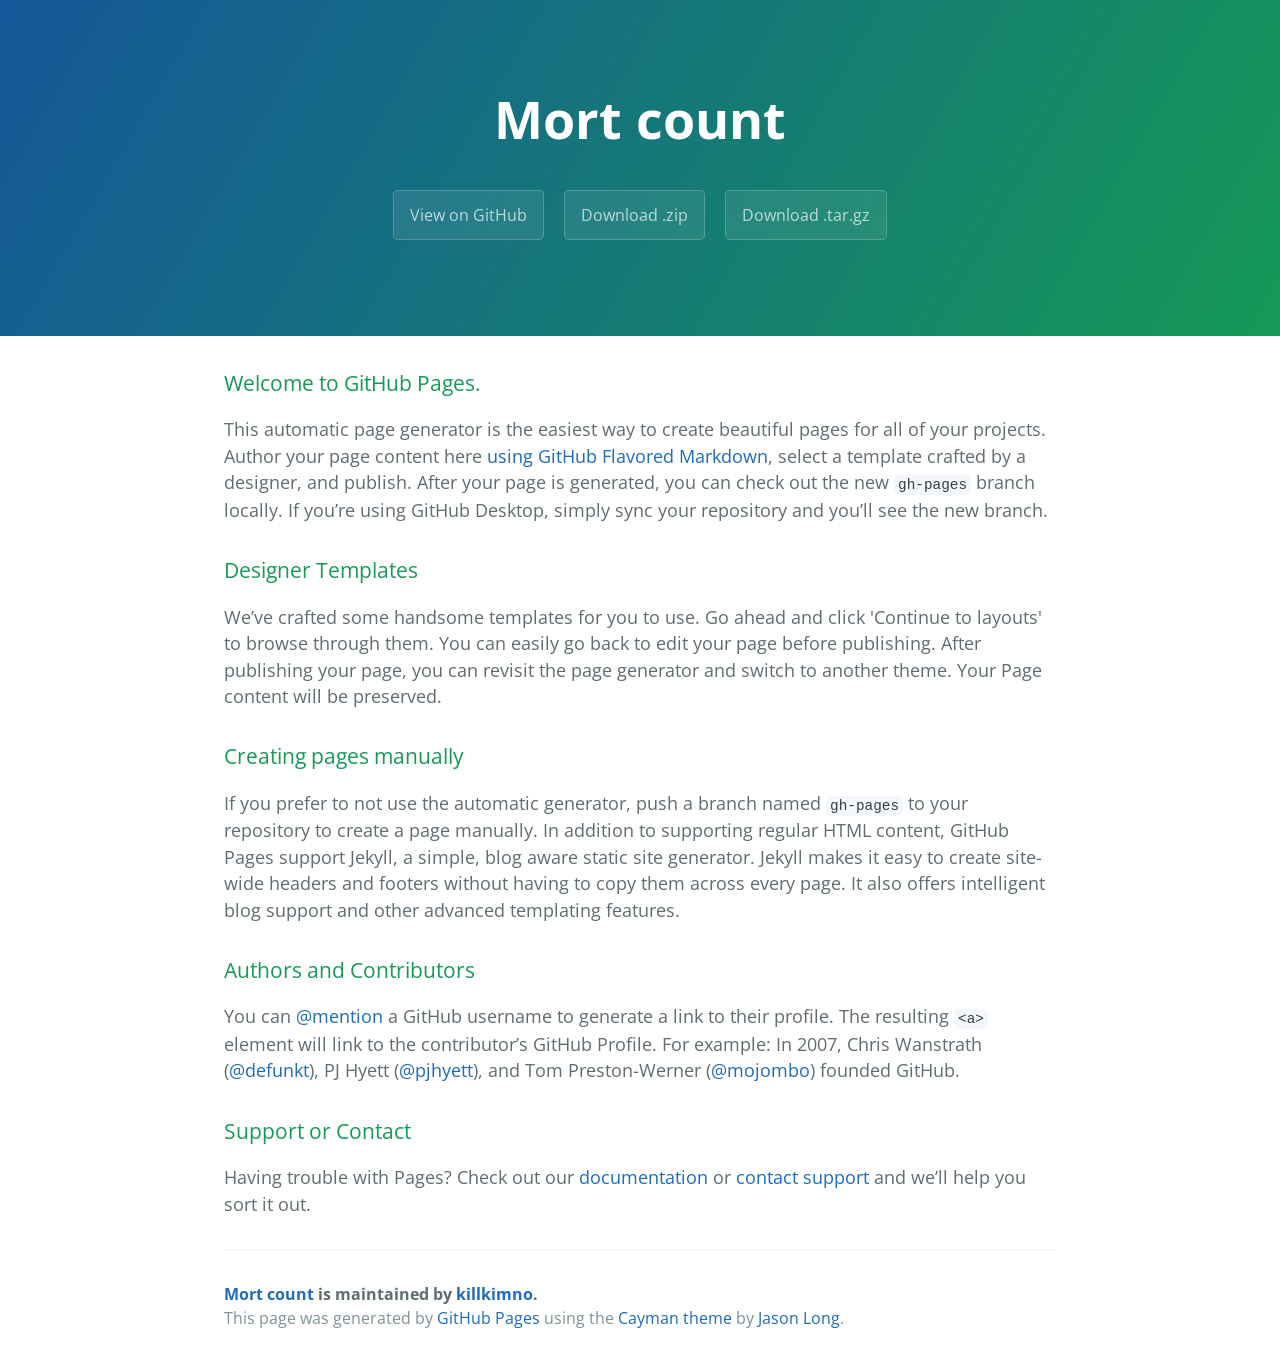
==== MORT_VERSION/index.html @ 8744beb5 "갱신" ====
<!DOCTYPE html>
<html lang="en-us">
  <head>
    <meta charset="UTF-8">
    <title>Mort count by killkimno</title>
    <meta name="viewport" content="width=device-width, initial-scale=1">
    <link rel="stylesheet" type="text/css" href="stylesheets/normalize.css" media="screen">
    <link href='https://fonts.googleapis.com/css?family=Open+Sans:400,700' rel='stylesheet' type='text/css'>
    <link rel="stylesheet" type="text/css" href="stylesheets/stylesheet.css" media="screen">
    <link rel="stylesheet" type="text/css" href="stylesheets/github-light.css" media="screen">
  </head>
  <body>
    <section class="page-header">
      <h1 class="project-name">Mort count</h1>
      <h2 class="project-tagline"></h2>
      <a href="https://github.com/killkimno/MORT_COUNT" class="btn">View on GitHub</a>
      <a href="https://github.com/killkimno/MORT_COUNT/zipball/master" class="btn">Download .zip</a>
      <a href="https://github.com/killkimno/MORT_COUNT/tarball/master" class="btn">Download .tar.gz</a>
    </section>

    <section class="main-content">
      <h3>
<a id="welcome-to-github-pages" class="anchor" href="#welcome-to-github-pages" aria-hidden="true"><span aria-hidden="true" class="octicon octicon-link"></span></a>Welcome to GitHub Pages.</h3>

<p>This automatic page generator is the easiest way to create beautiful pages for all of your projects. Author your page content here <a href="https://guides.github.com/features/mastering-markdown/">using GitHub Flavored Markdown</a>, select a template crafted by a designer, and publish. After your page is generated, you can check out the new <code>gh-pages</code> branch locally. If you’re using GitHub Desktop, simply sync your repository and you’ll see the new branch.</p>

<h3>
<a id="designer-templates" class="anchor" href="#designer-templates" aria-hidden="true"><span aria-hidden="true" class="octicon octicon-link"></span></a>Designer Templates</h3>

<p>We’ve crafted some handsome templates for you to use. Go ahead and click 'Continue to layouts' to browse through them. You can easily go back to edit your page before publishing. After publishing your page, you can revisit the page generator and switch to another theme. Your Page content will be preserved.</p>

<h3>
<a id="creating-pages-manually" class="anchor" href="#creating-pages-manually" aria-hidden="true"><span aria-hidden="true" class="octicon octicon-link"></span></a>Creating pages manually</h3>

<p>If you prefer to not use the automatic generator, push a branch named <code>gh-pages</code> to your repository to create a page manually. In addition to supporting regular HTML content, GitHub Pages support Jekyll, a simple, blog aware static site generator. Jekyll makes it easy to create site-wide headers and footers without having to copy them across every page. It also offers intelligent blog support and other advanced templating features.</p>

<h3>
<a id="authors-and-contributors" class="anchor" href="#authors-and-contributors" aria-hidden="true"><span aria-hidden="true" class="octicon octicon-link"></span></a>Authors and Contributors</h3>

<p>You can <a href="https://github.com/blog/821" class="user-mention">@mention</a> a GitHub username to generate a link to their profile. The resulting <code>&lt;a&gt;</code> element will link to the contributor’s GitHub Profile. For example: In 2007, Chris Wanstrath (<a href="https://github.com/defunkt" class="user-mention">@defunkt</a>), PJ Hyett (<a href="https://github.com/pjhyett" class="user-mention">@pjhyett</a>), and Tom Preston-Werner (<a href="https://github.com/mojombo" class="user-mention">@mojombo</a>) founded GitHub.</p>

<h3>
<a id="support-or-contact" class="anchor" href="#support-or-contact" aria-hidden="true"><span aria-hidden="true" class="octicon octicon-link"></span></a>Support or Contact</h3>

<p>Having trouble with Pages? Check out our <a href="https://help.github.com/pages">documentation</a> or <a href="https://github.com/contact">contact support</a> and we’ll help you sort it out.</p>

      <footer class="site-footer">
        <span class="site-footer-owner"><a href="https://github.com/killkimno/MORT_COUNT">Mort count</a> is maintained by <a href="https://github.com/killkimno">killkimno</a>.</span>

        <span class="site-footer-credits">This page was generated by <a href="https://pages.github.com">GitHub Pages</a> using the <a href="https://github.com/jasonlong/cayman-theme">Cayman theme</a> by <a href="https://twitter.com/jasonlong">Jason Long</a>.</span>
      </footer>

    </section>

  
  </body>
</html>
---- MORT_VERSION/stylesheets/stylesheet.css ----
* {
  box-sizing: border-box; }

body {
  padding: 0;
  margin: 0;
  font-family: "Open Sans", "Helvetica Neue", Helvetica, Arial, sans-serif;
  font-size: 16px;
  line-height: 1.5;
  color: #606c71; }

a {
  color: #1e6bb8;
  text-decoration: none; }
  a:hover {
    text-decoration: underline; }

.btn {
  display: inline-block;
  margin-bottom: 1rem;
  color: rgba(255, 255, 255, 0.7);
  background-color: rgba(255, 255, 255, 0.08);
  border-color: rgba(255, 255, 255, 0.2);
  border-style: solid;
  border-width: 1px;
  border-radius: 0.3rem;
  transition: color 0.2s, background-color 0.2s, border-color 0.2s; }
  .btn + .btn {
    margin-left: 1rem; }

.btn:hover {
  color: rgba(255, 255, 255, 0.8);
  text-decoration: none;
  background-color: rgba(255, 255, 255, 0.2);
  border-color: rgba(255, 255, 255, 0.3); }

@media screen and (min-width: 64em) {
  .btn {
    padding: 0.75rem 1rem; } }

@media screen and (min-width: 42em) and (max-width: 64em) {
  .btn {
    padding: 0.6rem 0.9rem;
    font-size: 0.9rem; } }

@media screen and (max-width: 42em) {
  .btn {
    display: block;
    width: 100%;
    padding: 0.75rem;
    font-size: 0.9rem; }
    .btn + .btn {
      margin-top: 1rem;
      margin-left: 0; } }

.page-header {
  color: #fff;
  text-align: center;
  background-color: #159957;
  background-image: linear-gradient(120deg, #155799, #159957); }

@media screen and (min-width: 64em) {
  .page-header {
    padding: 5rem 6rem; } }

@media screen and (min-width: 42em) and (max-width: 64em) {
  .page-header {
    padding: 3rem 4rem; } }

@media screen and (max-width: 42em) {
  .page-header {
    padding: 2rem 1rem; } }

.project-name {
  margin-top: 0;
  margin-bottom: 0.1rem; }

@media screen and (min-width: 64em) {
  .project-name {
    font-size: 3.25rem; } }

@media screen and (min-width: 42em) and (max-width: 64em) {
  .project-name {
    font-size: 2.25rem; } }

@media screen and (max-width: 42em) {
  .project-name {
    font-size: 1.75rem; } }

.project-tagline {
  margin-bottom: 2rem;
  font-weight: normal;
  opacity: 0.7; }

@media screen and (min-width: 64em) {
  .project-tagline {
    font-size: 1.25rem; } }

@media screen and (min-width: 42em) and (max-width: 64em) {
  .project-tagline {
    font-size: 1.15rem; } }

@media screen and (max-width: 42em) {
  .project-tagline {
    font-size: 1rem; } }

.main-content :first-child {
  margin-top: 0; }
.main-content img {
  max-width: 100%; }
.main-content h1, .main-content h2, .main-content h3, .main-content h4, .main-content h5, .main-content h6 {
  margin-top: 2rem;
  margin-bottom: 1rem;
  font-weight: normal;
  color: #159957; }
.main-content p {
  margin-bottom: 1em; }
.main-content code {
  padding: 2px 4px;
  font-family: Consolas, "Liberation Mono", Menlo, Courier, monospace;
  font-size: 0.9rem;
  color: #383e41;
  background-color: #f3f6fa;
  border-radius: 0.3rem; }
.main-content pre {
  padding: 0.8rem;
  margin-top: 0;
  margin-bottom: 1rem;
  font: 1rem Consolas, "Liberation Mono", Menlo, Courier, monospace;
  color: #567482;
  word-wrap: normal;
  background-color: #f3f6fa;
  border: solid 1px #dce6f0;
  border-radius: 0.3rem; }
  .main-content pre > code {
    padding: 0;
    margin: 0;
    font-size: 0.9rem;
    color: #567482;
    word-break: normal;
    white-space: pre;
    background: transparent;
    border: 0; }
.main-content .highlight {
  margin-bottom: 1rem; }
  .main-content .highlight pre {
    margin-bottom: 0;
    word-break: normal; }
.main-content .highlight pre, .main-content pre {
  padding: 0.8rem;
  overflow: auto;
  font-size: 0.9rem;
  line-height: 1.45;
  border-radius: 0.3rem; }
.main-content pre code, .main-content pre tt {
  display: inline;
  max-width: initial;
  padding: 0;
  margin: 0;
  overflow: initial;
  line-height: inherit;
  word-wrap: normal;
  background-color: transparent;
  border: 0; }
  .main-content pre code:before, .main-content pre code:after, .main-content pre tt:before, .main-content pre tt:after {
    content: normal; }
.main-content ul, .main-content ol {
  margin-top: 0; }
.main-content blockquote {
  padding: 0 1rem;
  margin-left: 0;
  color: #819198;
  border-left: 0.3rem solid #dce6f0; }
  .main-content blockquote > :first-child {
    margin-top: 0; }
  .main-content blockquote > :last-child {
    margin-bottom: 0; }
.main-content table {
  display: block;
  width: 100%;
  overflow: auto;
  word-break: normal;
  word-break: keep-all; }
  .main-content table th {
    font-weight: bold; }
  .main-content table th, .main-content table td {
    padding: 0.5rem 1rem;
    border: 1px solid #e9ebec; }
.main-content dl {
  padding: 0; }
  .main-content dl dt {
    padding: 0;
    margin-top: 1rem;
    font-size: 1rem;
    font-weight: bold; }
  .main-content dl dd {
    padding: 0;
    margin-bottom: 1rem; }
.main-content hr {
  height: 2px;
  padding: 0;
  margin: 1rem 0;
  background-color: #eff0f1;
  border: 0; }

@media screen and (min-width: 64em) {
  .main-content {
    max-width: 64rem;
    padding: 2rem 6rem;
    margin: 0 auto;
    font-size: 1.1rem; } }

@media screen and (min-width: 42em) and (max-width: 64em) {
  .main-content {
    padding: 2rem 4rem;
    font-size: 1.1rem; } }

@media screen and (max-width: 42em) {
  .main-content {
    padding: 2rem 1rem;
    font-size: 1rem; } }

.site-footer {
  padding-top: 2rem;
  margin-top: 2rem;
  border-top: solid 1px #eff0f1; }

.site-footer-owner {
  display: block;
  font-weight: bold; }

.site-footer-credits {
  color: #819198; }

@media screen and (min-width: 64em) {
  .site-footer {
    font-size: 1rem; } }

@media screen and (min-width: 42em) and (max-width: 64em) {
  .site-footer {
    font-size: 1rem; } }

@media screen and (max-width: 42em) {
  .site-footer {
    font-size: 0.9rem; } }
---- MORT_VERSION/stylesheets/github-light.css ----
/*
   Copyright 2014 GitHub Inc.

   Licensed under the Apache License, Version 2.0 (the "License");
   you may not use this file except in compliance with the License.
   You may obtain a copy of the License at

       http://www.apache.org/licenses/LICENSE-2.0

   Unless required by applicable law or agreed to in writing, software
   distributed under the License is distributed on an "AS IS" BASIS,
   WITHOUT WARRANTIES OR CONDITIONS OF ANY KIND, either express or implied.
   See the License for the specific language governing permissions and
   limitations under the License.

*/

.pl-c /* comment */ {
  color: #969896;
}

.pl-c1      /* constant, markup.raw, meta.diff.header, meta.module-reference, meta.property-name, support, support.constant, support.variable, variable.other.constant */,
.pl-s .pl-v /* string variable */ {
  color: #0086b3;
}

.pl-e  /* entity */,
.pl-en /* entity.name */ {
  color: #795da3;
}

.pl-s .pl-s1 /* string source */,
.pl-smi      /* storage.modifier.import, storage.modifier.package, storage.type.java, variable.other, variable.parameter.function */ {
  color: #333;
}

.pl-ent /* entity.name.tag */ {
  color: #63a35c;
}

.pl-k /* keyword, storage, storage.type */ {
  color: #a71d5d;
}

.pl-pds              /* punctuation.definition.string, string.regexp.character-class */,
.pl-s                /* string */,
.pl-s .pl-pse .pl-s1 /* string punctuation.section.embedded source */,
.pl-sr               /* string.regexp */,
.pl-sr .pl-cce       /* string.regexp constant.character.escape */,
.pl-sr .pl-sra       /* string.regexp string.regexp.arbitrary-repitition */,
.pl-sr .pl-sre       /* string.regexp source.ruby.embedded */ {
  color: #183691;
}

.pl-v /* variable */ {
  color: #ed6a43;
}

.pl-id /* invalid.deprecated */ {
  color: #b52a1d;
}

.pl-ii /* invalid.illegal */ {
  background-color: #b52a1d;
  color: #f8f8f8;
}

.pl-sr .pl-cce /* string.regexp constant.character.escape */ {
  color: #63a35c;
  font-weight: bold;
}

.pl-ml /* markup.list */ {
  color: #693a17;
}

.pl-mh        /* markup.heading */,
.pl-mh .pl-en /* markup.heading entity.name */,
.pl-ms        /* meta.separator */ {
  color: #1d3e81;
  font-weight: bold;
}

.pl-mq /* markup.quote */ {
  color: #008080;
}

.pl-mi /* markup.italic */ {
  color: #333;
  font-style: italic;
}

.pl-mb /* markup.bold */ {
  color: #333;
  font-weight: bold;
}

.pl-md /* markup.deleted, meta.diff.header.from-file */ {
  background-color: #ffecec;
  color: #bd2c00;
}

.pl-mi1 /* markup.inserted, meta.diff.header.to-file */ {
  background-color: #eaffea;
  color: #55a532;
}

.pl-mdr /* meta.diff.range */ {
  color: #795da3;
  font-weight: bold;
}

.pl-mo /* meta.output */ {
  color: #1d3e81;
}
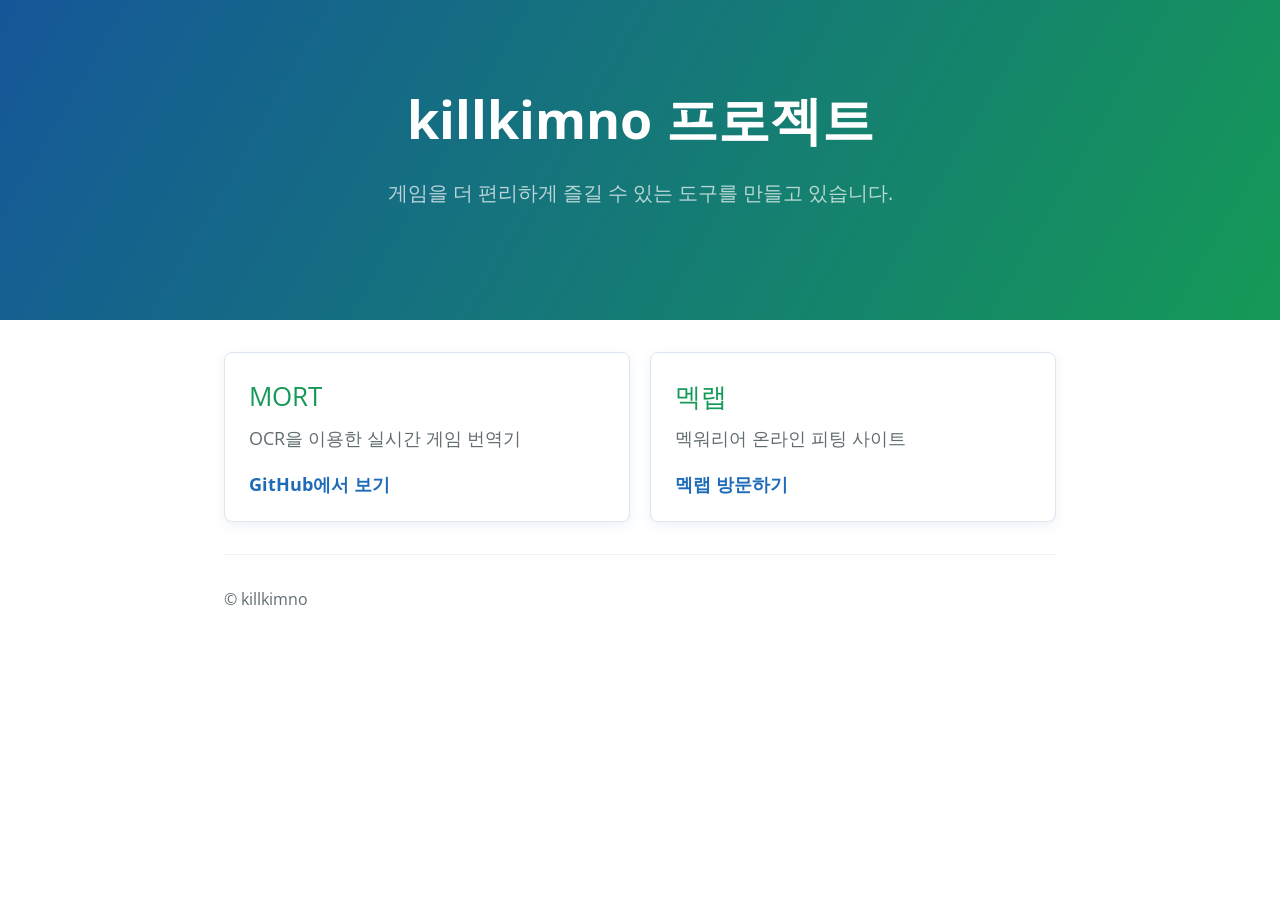
==== commit b31a01a5: "프로젝트 소개 페이지 업데이트" ====
--- a/MORT_VERSION/index.html
+++ b/MORT_VERSION/index.html
@@ -1,57 +1,38 @@
 <!DOCTYPE html>
-<html lang="en-us">
+<html lang="ko">
   <head>
     <meta charset="UTF-8">
-    <title>Mort count by killkimno</title>
     <meta name="viewport" content="width=device-width, initial-scale=1">
+    <meta name="description" content="killkimno가 만든 게임 관련 프로젝트를 소개합니다.">
+    <title>killkimno 프로젝트</title>
     <link rel="stylesheet" type="text/css" href="stylesheets/normalize.css" media="screen">
-    <link href='https://fonts.googleapis.com/css?family=Open+Sans:400,700' rel='stylesheet' type='text/css'>
+    <link href="https://fonts.googleapis.com/css?family=Open+Sans:400,700" rel="stylesheet" type="text/css">
     <link rel="stylesheet" type="text/css" href="stylesheets/stylesheet.css" media="screen">
-    <link rel="stylesheet" type="text/css" href="stylesheets/github-light.css" media="screen">
   </head>
   <body>
-    <section class="page-header">
-      <h1 class="project-name">Mort count</h1>
-      <h2 class="project-tagline"></h2>
-      <a href="https://github.com/killkimno/MORT_COUNT" class="btn">View on GitHub</a>
-      <a href="https://github.com/killkimno/MORT_COUNT/zipball/master" class="btn">Download .zip</a>
-      <a href="https://github.com/killkimno/MORT_COUNT/tarball/master" class="btn">Download .tar.gz</a>
-    </section>
+    <header class="page-header">
+      <h1 class="project-name">killkimno 프로젝트</h1>
+      <p class="project-tagline">게임을 더 편리하게 즐길 수 있는 도구를 만들고 있습니다.</p>
+    </header>
 
-    <section class="main-content">
-      <h3>
-<a id="welcome-to-github-pages" class="anchor" href="#welcome-to-github-pages" aria-hidden="true"><span aria-hidden="true" class="octicon octicon-link"></span></a>Welcome to GitHub Pages.</h3>
+    <main class="main-content">
+      <section class="project-list" aria-label="프로젝트 목록">
+        <article class="project-card">
+          <h2>MORT</h2>
+          <p>OCR을 이용한 실시간 게임 번역기</p>
+          <a class="project-link" href="https://github.com/kmonkeyhead/MORT">GitHub에서 보기</a>
+        </article>
 
-<p>This automatic page generator is the easiest way to create beautiful pages for all of your projects. Author your page content here <a href="https://guides.github.com/features/mastering-markdown/">using GitHub Flavored Markdown</a>, select a template crafted by a designer, and publish. After your page is generated, you can check out the new <code>gh-pages</code> branch locally. If you’re using GitHub Desktop, simply sync your repository and you’ll see the new branch.</p>
-
-<h3>
-<a id="designer-templates" class="anchor" href="#designer-templates" aria-hidden="true"><span aria-hidden="true" class="octicon octicon-link"></span></a>Designer Templates</h3>
-
-<p>We’ve crafted some handsome templates for you to use. Go ahead and click 'Continue to layouts' to browse through them. You can easily go back to edit your page before publishing. After publishing your page, you can revisit the page generator and switch to another theme. Your Page content will be preserved.</p>
-
-<h3>
-<a id="creating-pages-manually" class="anchor" href="#creating-pages-manually" aria-hidden="true"><span aria-hidden="true" class="octicon octicon-link"></span></a>Creating pages manually</h3>
-
-<p>If you prefer to not use the automatic generator, push a branch named <code>gh-pages</code> to your repository to create a page manually. In addition to supporting regular HTML content, GitHub Pages support Jekyll, a simple, blog aware static site generator. Jekyll makes it easy to create site-wide headers and footers without having to copy them across every page. It also offers intelligent blog support and other advanced templating features.</p>
-
-<h3>
-<a id="authors-and-contributors" class="anchor" href="#authors-and-contributors" aria-hidden="true"><span aria-hidden="true" class="octicon octicon-link"></span></a>Authors and Contributors</h3>
-
-<p>You can <a href="https://github.com/blog/821" class="user-mention">@mention</a> a GitHub username to generate a link to their profile. The resulting <code>&lt;a&gt;</code> element will link to the contributor’s GitHub Profile. For example: In 2007, Chris Wanstrath (<a href="https://github.com/defunkt" class="user-mention">@defunkt</a>), PJ Hyett (<a href="https://github.com/pjhyett" class="user-mention">@pjhyett</a>), and Tom Preston-Werner (<a href="https://github.com/mojombo" class="user-mention">@mojombo</a>) founded GitHub.</p>
-
-<h3>
-<a id="support-or-contact" class="anchor" href="#support-or-contact" aria-hidden="true"><span aria-hidden="true" class="octicon octicon-link"></span></a>Support or Contact</h3>
-
-<p>Having trouble with Pages? Check out our <a href="https://help.github.com/pages">documentation</a> or <a href="https://github.com/contact">contact support</a> and we’ll help you sort it out.</p>
+        <article class="project-card">
+          <h2>멕랩</h2>
+          <p>멕워리어 온라인 피팅 사이트</p>
+          <a class="project-link" href="https://kmonkeyhead.github.io/mwolab/">멕랩 방문하기</a>
+        </article>
+      </section>
 
       <footer class="site-footer">
-        <span class="site-footer-owner"><a href="https://github.com/killkimno/MORT_COUNT">Mort count</a> is maintained by <a href="https://github.com/killkimno">killkimno</a>.</span>
-
-        <span class="site-footer-credits">This page was generated by <a href="https://pages.github.com">GitHub Pages</a> using the <a href="https://github.com/jasonlong/cayman-theme">Cayman theme</a> by <a href="https://twitter.com/jasonlong">Jason Long</a>.</span>
+        <span>© killkimno</span>
       </footer>
-
-    </section>
-
-  
+    </main>
   </body>
 </html>
--- a/MORT_VERSION/stylesheets/stylesheet.css
+++ b/MORT_VERSION/stylesheets/stylesheet.css
@@ -232,6 +232,28 @@
 .site-footer-credits {
   color: #819198; }
 
+.project-list {
+  display: grid;
+  grid-template-columns: repeat(auto-fit, minmax(16rem, 1fr));
+  gap: 1.25rem; }
+
+.project-card {
+  padding: 1.5rem;
+  border: 1px solid #dce6f0;
+  border-radius: 0.5rem;
+  background-color: #fff;
+  box-shadow: 0 0.25rem 0.75rem rgba(21, 87, 153, 0.08); }
+
+.project-card h2 {
+  margin: 0 0 0.5rem; }
+
+.project-card p {
+  margin: 0 0 1.25rem; }
+
+.project-link {
+  display: inline-block;
+  font-weight: bold; }
+
 @media screen and (min-width: 64em) {
   .site-footer {
     font-size: 1rem; } }
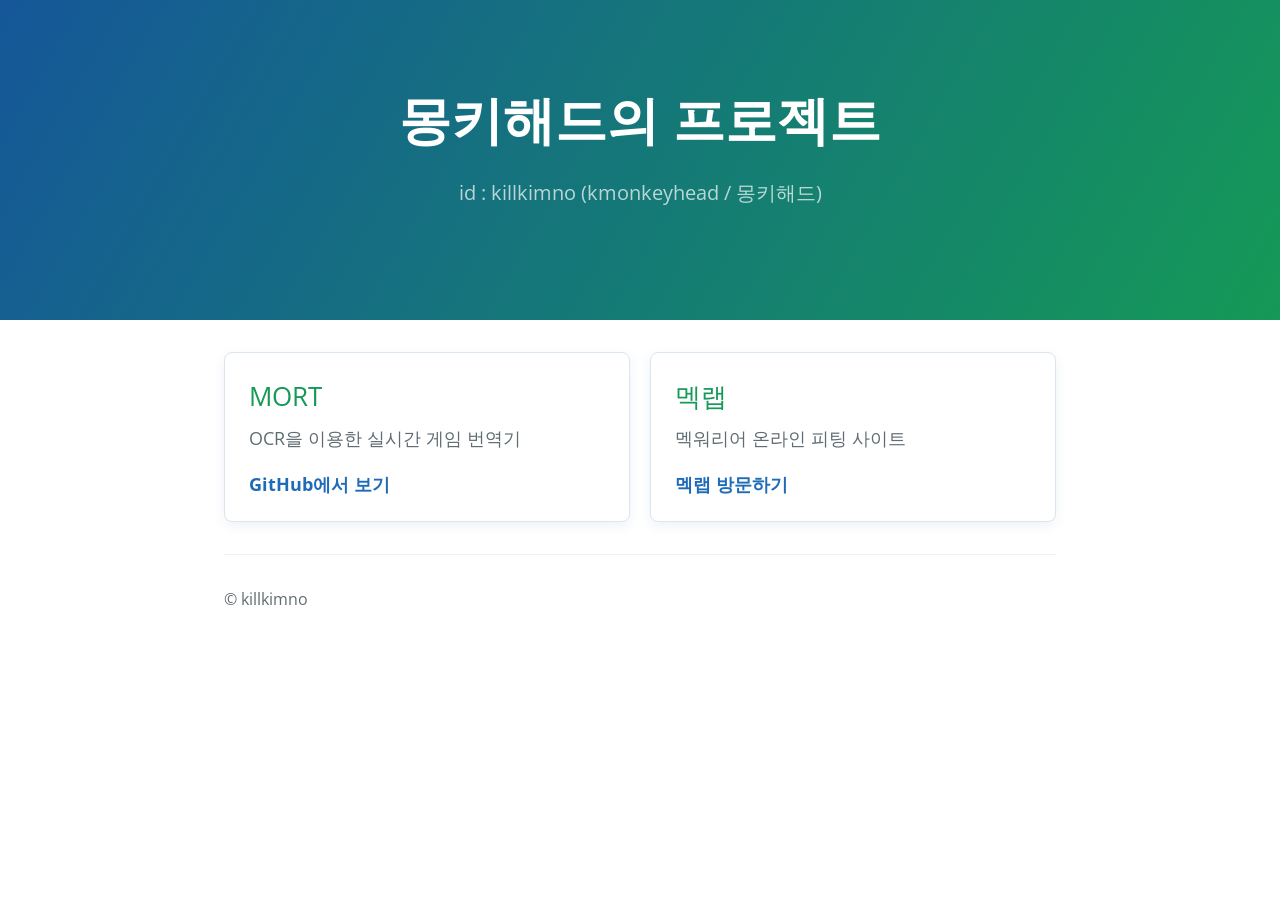
==== commit 2825e03b: "프로젝트 제목과 ID 문구 변경" ====
--- a/MORT_VERSION/index.html
+++ b/MORT_VERSION/index.html
@@ -3,16 +3,16 @@
   <head>
     <meta charset="UTF-8">
     <meta name="viewport" content="width=device-width, initial-scale=1">
-    <meta name="description" content="killkimno가 만든 게임 관련 프로젝트를 소개합니다.">
-    <title>killkimno 프로젝트</title>
-    <link rel="stylesheet" type="text/css" href="stylesheets/normalize.css" media="screen">
+    <meta name="description" content="몽키해드의 프로젝트를 소개합니다.">
+    <title>몽키해드의 프로젝트</title>
+    <link rel="stylesheet" type="text/css" href="/MORT_VERSION/stylesheets/normalize.css" media="screen">
     <link href="https://fonts.googleapis.com/css?family=Open+Sans:400,700" rel="stylesheet" type="text/css">
-    <link rel="stylesheet" type="text/css" href="stylesheets/stylesheet.css" media="screen">
+    <link rel="stylesheet" type="text/css" href="/MORT_VERSION/stylesheets/stylesheet.css" media="screen">
   </head>
   <body>
     <header class="page-header">
-      <h1 class="project-name">killkimno 프로젝트</h1>
-      <p class="project-tagline">게임을 더 편리하게 즐길 수 있는 도구를 만들고 있습니다.</p>
+      <h1 class="project-name">몽키해드의 프로젝트</h1>
+      <p class="project-tagline">id : killkimno (kmonkeyhead / 몽키해드)</p>
     </header>
 
     <main class="main-content">
